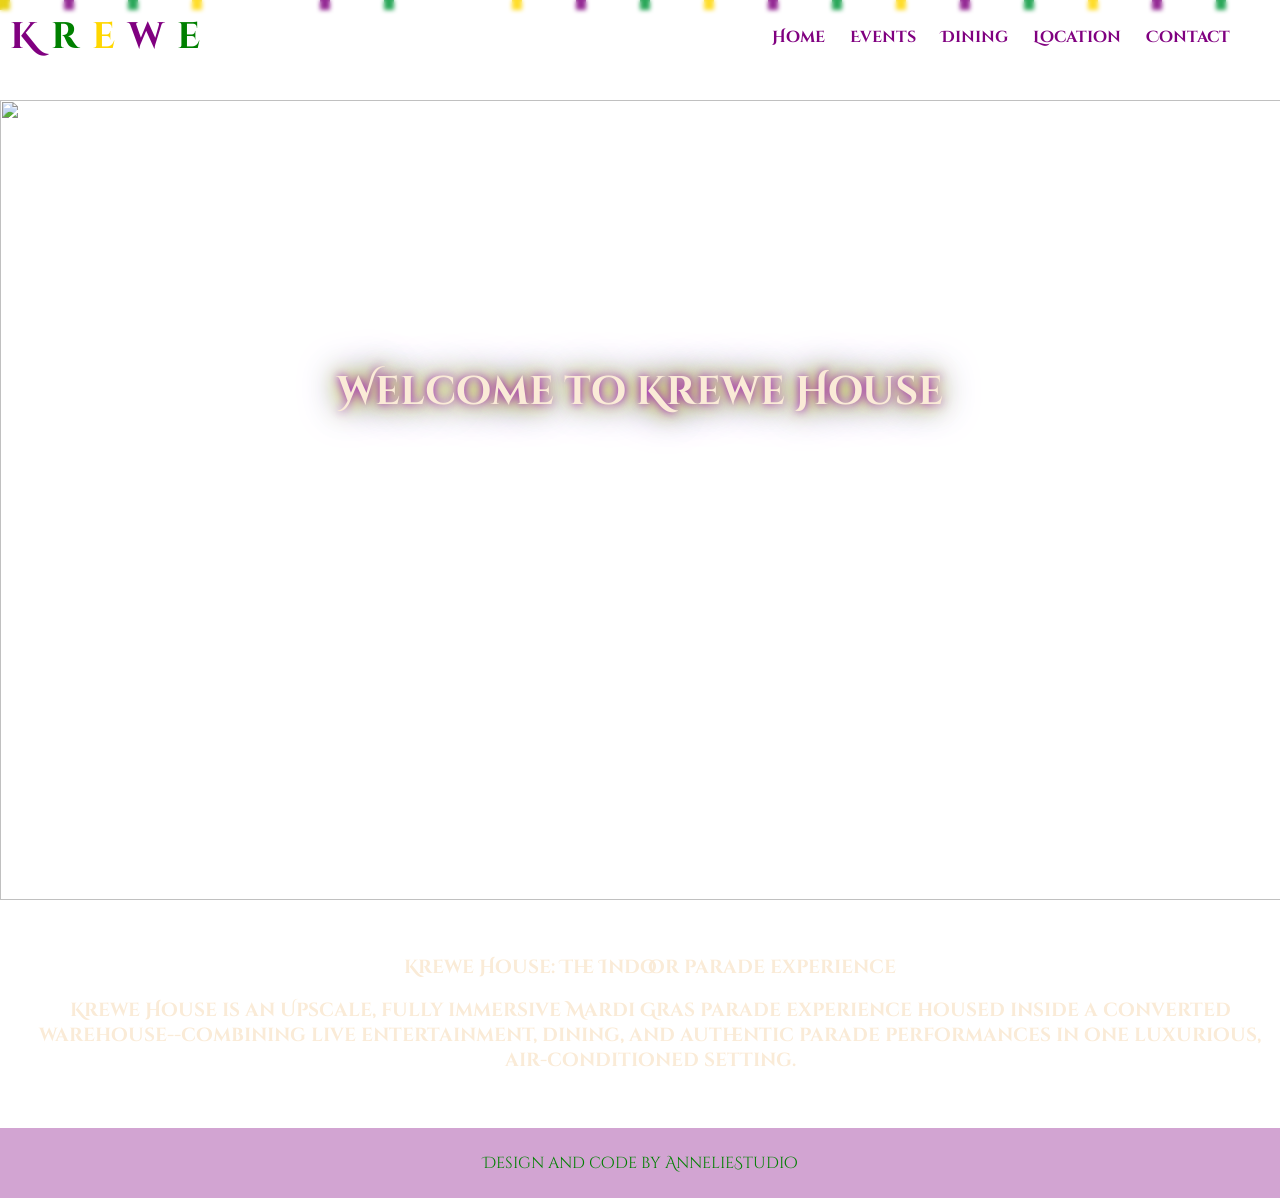
==== index.html @ 3265fd1e "Add files via upload" ====
<!DOCTYPE html>
<html lang="en">
  <head>
    <meta charset="UTF-8" />
    <meta name="viewport" content="width=device-width, initial-scale=1.0" />
    <title>February 2026 Events | Krewe House</title>
    <link rel="stylesheet" href="styles.css" class="stylesheet" />
  </head>
  <body>
    <header>
      <nav class="navbar">
        <div class="logo">
          <a href="index.html">
            <span class="krewe">
              <span class="k">K</span>
              <span class="r">r</span>
              <span class="e1">e</span>
              <span class="w">w</span>
              <span class="e2">e</span>
            </span>
            <span class="house"> House</span>
          </a>
        </div>

        <!-- Hamburger icon -->
        <div class="menu-toggle" id="menu-toggle">
          <div class="bar"></div>
          <div class="bar"></div>
          <div class="bar"></div>
        </div>

        <!-- Navigation links -->
        <ul class="nav-links" id="nav-links">
          <li><a href="index.html">Home</a></li>
          <li><a href="events.html">Events</a></li>
          <li><a href="dining.html">Dining</a></li>
          <li><a href="location.html">Location</a></li>
          <li><a href="contact.html">Contact</a></li>
        </ul>
      </nav>
    </header>

    <!-- 🎭 Banner section -->
    <section class="banner">
      <img src="images/banner.PNG" />
      <div class="banner-text">
        <h2 class="glow-text">Welcome to Krewe House</h2>
        <p></p>
      </div>
    </section>
    <br>
  </br>
    <main>
      <div class="brick">
        <h3>
      Krewe House:  The Indoor parade experience
      <p>Krewe House is an Upscale, fully immersive Mardi Gras parade experience housed inside a converted warehouse--combining live entertainment, dining, and authentic parade performances in one luxurious, air-conditioned setting.</p>
        </h3>
        
      </div>
     
      <br>

    </br>
     
    </main>
    <div class="footer">
      <p>Design and code by AnnelieStudio</p>
    </div>

    <!-- Inline JavaScript -->
    <script>
      const menuToggle = document.getElementById("menu-toggle");
      const navLinks = document.getElementById("nav-links");
      menuToggle.addEventListener("click", () => {
        navLinks.classList.toggle("active");
      });
    </script>
    <div class="confetti-wrapper">
      <!-- 30 confetti pieces -->
      <div class="confetti purple"></div>
      <div class="confetti green"></div>
      <div class="confetti gold"></div>
      <div class="confetti purple"></div>
      <div class="confetti green"></div>
      <div class="confetti gold"></div>
      <div class="confetti purple"></div>
      <div class="confetti green"></div>
      <div class="confetti gold"></div>
      <div class="confetti purple"></div>
      <div class="confetti green"></div>
      <div class="confetti gold"></div>
      <div class="confetti purple"></div>
      <div class="confetti green"></div>
      <div class="confetti gold"></div>
      <div class="confetti purple"></div>
      <div class="confetti green"></div>
      <div class="confetti gold"></div>
      <div class="confetti purple"></div>
      <div class="confetti green"></div>
      <div class="confetti gold"></div>
      <div class="confetti purple"></div>
      <div class="confetti green"></div>
      <div class="confetti gold"></div>
      <div class="confetti purple"></div>
      <div class="confetti green"></div>
      <div class="confetti gold"></div>
      <div class="confetti purple"></div>
      <div class="confetti green"></div>
      <div class="confetti gold"></div>
    </div>
  </body>
</html>
---- styles.css ----
/* Import Google Fonts */
@import url("https://fonts.googleapis.com/css2?family=Cinzel+Decorative:wght@700&family=Playball&display=swap");
* {
  box-sizing: border-box;
}

html,
body {
  margin: 0;
  padding-top: px;
  width: 100%;
  overflow-x: hidden; /* prevents side scrolling */
}
/* ----- NAVBAR ----- */
header {
  position: sticky;
  z-index: 10;
}
.navbar {
  display: flex;
  justify-content: space-between;
  align-items: center;
  padding: 10px 10px;
  background-color: rgba(255, 255, 255, 0.08); /* translucent */
  backdrop-filter: blur(2px);
  position: absolute;
  width: 100%;
  top: 0;
  left: 0;
}

/* ----- LOGO ----- */
.logo {
  font-size: 2.3rem;
  font-weight: 700;
  letter-spacing: 2px;
  margin: 0;
  display: flex;
  align-items: center;
}

.logo a {
  text-decoration: none;
  color: inherit;
}

.krewe {
  font-family: "Cinzel Decorative", cursive;
}
.k {
  color: #800080;
}
.r {
  color: #008000;
}
.e1 {
  color: #ffd700;
}
.w {
  color: #800080;
}
.e2 {
  color: #008000;
}

.house {
  font-family: "Playball", cursive;
  background: linear-gradient(90deg, #ffd700);
  -webkit-background-clip: text;
  -webkit-text-fill-color: transparent;
  margin-left: 6px;
  font-weight: 400;
}

/* ----- NAV LINKS ----- */
.nav-links {
  list-style: none;
  display: flex;
  gap: 25px;
  padding-right: 40px;
}

.nav-links a {
  text-decoration: none;
  color: purple;
  font-weight: bold;
  transition: color 0.3s ease;
  font-family: "Cinzel Decorative", cursive;
}

.nav-links a:hover {
  color: #008000;
}

/* ----- HAMBURGER MENU ----- */
.menu-toggle {
  display: none;
  flex-direction: column;
  cursor: pointer;
  gap: 5px;
  z-index: 1001;
  position: relative;
}

.menu-toggle .bar {
  width: 25px;
  height: 3px;
  background-color: #008000;
  border-radius: 2px;
  transition: all 0.3s ease;
}

/* ----- BANNER SECTION ----- */
.banner {
  position: relative;
  height: 100vh;
  padding-top: 100px;
}

.banner img {
  width: 110%;
  height: 100%;
  object-fit: cover;
}

.banner-text {
  position: absolute;
  top: 50%;
  left: 50%;
  transform: translate(-50%, -50%);
  text-align: center;
  color: antiquewhite;
  text-shadow: 0 0 10px rgba(0, 0, 0, 0.8);
  font-family: "Cinzel Decorative", cursive;
  padding-top: 100px;
}

.banner-text h2 {
  font-size: 2.5rem;
  margin-bottom: 10px;
  color: antiquewhite;
  padding-bottom: 40px;
}
.banner-text p {
  font-family: "playball";
  color: antiquewhite;
  padding-top: 180px;
  font-size: 0.9rem;
}

/* ----- BODY ----- */
body {
  margin: 0;
  background-image: url(images/endymion.png);
  /* ❌ remove overflow:hidden so mobile nav can expand */
}
.glow-text {
  font-size: 3rem;
  font-weight: bold;
  color: #fff;
  text-align: center;
  text-shadow: 0 0 10px #9400d3, 0 0 20px #ffd700, 0 0 30px #32cd32,
    0 0 40px #9400d3;
  animation: mardiShimmer 2.5s infinite alternate;
}

/* animation keyframes */
@keyframes mardiShimmer {
  0% {
    text-shadow: 0 0 5px #9400d3, 0 0 10px #9400d3, 0 0 20px #9400d3;
  }
  33% {
    text-shadow: 0 0 5px #32cd32, 0 0 15px #32cd32, 0 0 25px #32cd32;
  }
  66% {
    text-shadow: 0 0 5px #ffd700, 0 0 15px #ffd700, 0 0 25px #ffd700;
  }
  100% {
    text-shadow: 0 0 5px #9400d3, 0 0 10px #9400d3, 0 0 20px #9400d3;
  }
}

/* ----- RESPONSIVE MENU ----- */
@media (max-width: 768px) {
  .menu-toggle {
    display: flex;
  }
  .banner-text {
    width: 90%;
    line-height: 1.3;
    text-align: center;
  }

  .banner-text h2 {
    font-size: 2rem;
    padding-top: 0;
  }

  .banner-text p {
    padding-top: 100px;
    font-size: 1rem;
    color: antiquewhite;
  }

  .nav-links {
    position: absolute;
    top: 70px;
    right: 0;
    background-color: rgba(255, 255, 255, 0.95);
    flex-direction: column;
    width: 100%;
    text-align: center;
    gap: 20px;
    padding: 20px 0;
    display: none;
    opacity: 0;
    transform: translateY(-20px);
    transition: all 0.4s ease;
  }

  .nav-links.active {
    display: flex;
    opacity: 1;
    transform: translateY(0);
  }
}
.brick {
  background-color: rgba(255, 255, 255, 0.285); /* translucent */
  backdrop-filter: blur(2px);
}
.brick h3 {
  font-family: "Cinzel Decorative";
  margin-left: 20px;
  justify-content: center;
  text-align: center;
  color: antiquewhite;
}

.footer {
  background: #8000805b;
  width: 100%;
  height: 70px;
  display: flex;
  justify-content: center;
  align-items: center;
  flex-direction: column;
}

.footer p {
  font-weight: 300;
  color: #008000;
  font-family: "Cinzel Decorative", cursive;
}

/* ----- CONFETTI ----- */
.confetti-wrapper {
  position: fixed;
  top: 0;
  left: 0;
  width: 100%;
  height: 100%;
  pointer-events: none;
  overflow: hidden;
}

.confetti-wrapper {
  position: fixed;
  top: 0;
  left: 0;
  width: 100%;
  height: 100%;
  pointer-events: none;
  overflow: hidden;
}

.confetti {
  position: absolute;
  width: 10px;
  height: 10px;
  opacity: 0.9;
  animation: fall 4s linear infinite;
}

.purple {
  background-color: #800080;
}
.green {
  background-color: #009639;
}
.gold {
  background-color: #ffd700;
}

@keyframes fall {
  0% {
    transform: translateY(-10px) rotate(0deg);
    opacity: 1;
  }
  100% {
    transform: translateY(110vh) rotate(720deg);
    opacity: 0.7;
  }
}

/* Randomized positions and delays */
.confetti:nth-child(1) {
  left: 5%;
  animation-delay: 0s;
}
.confetti:nth-child(2) {
  left: 10%;
  animation-delay: 1s;
}
.confetti:nth-child(3) {
  left: 15%;
  animation-delay: 2s;
}
.confetti:nth-child(4) {
  left: 25%;
  animation-delay: 0.5s;
}
.confetti:nth-child(5) {
  left: 30%;
  animation-delay: 1.5s;
}
.confetti:nth-child(6) {
  left: 40%;
  animation-delay: 2.5s;
}
.confetti:nth-child(7) {
  left: 45%;
  animation-delay: 3s;
}
.confetti:nth-child(8) {
  left: 50%;
  animation-delay: 1s;
}
.confetti:nth-child(9) {
  left: 55%;
  animation-delay: 2.2s;
}
.confetti:nth-child(10) {
  left: 60%;
  animation-delay: 3.3s;
}
.confetti:nth-child(11) {
  left: 65%;
  animation-delay: 0.7s;
}
.confetti:nth-child(12) {
  left: 70%;
  animation-delay: 2.8s;
}
.confetti:nth-child(13) {
  left: 75%;
  animation-delay: 1.2s;
}
.confetti:nth-child(14) {
  left: 80%;
  animation-delay: 0.9s;
}
.confetti:nth-child(15) {
  left: 85%;
  animation-delay: 1.8s;
}
.confetti:nth-child(16) {
  left: 90%;
  animation-delay: 3.5s;
}
.confetti:nth-child(17) {
  left: 95%;
  animation-delay: 2.5s;
}
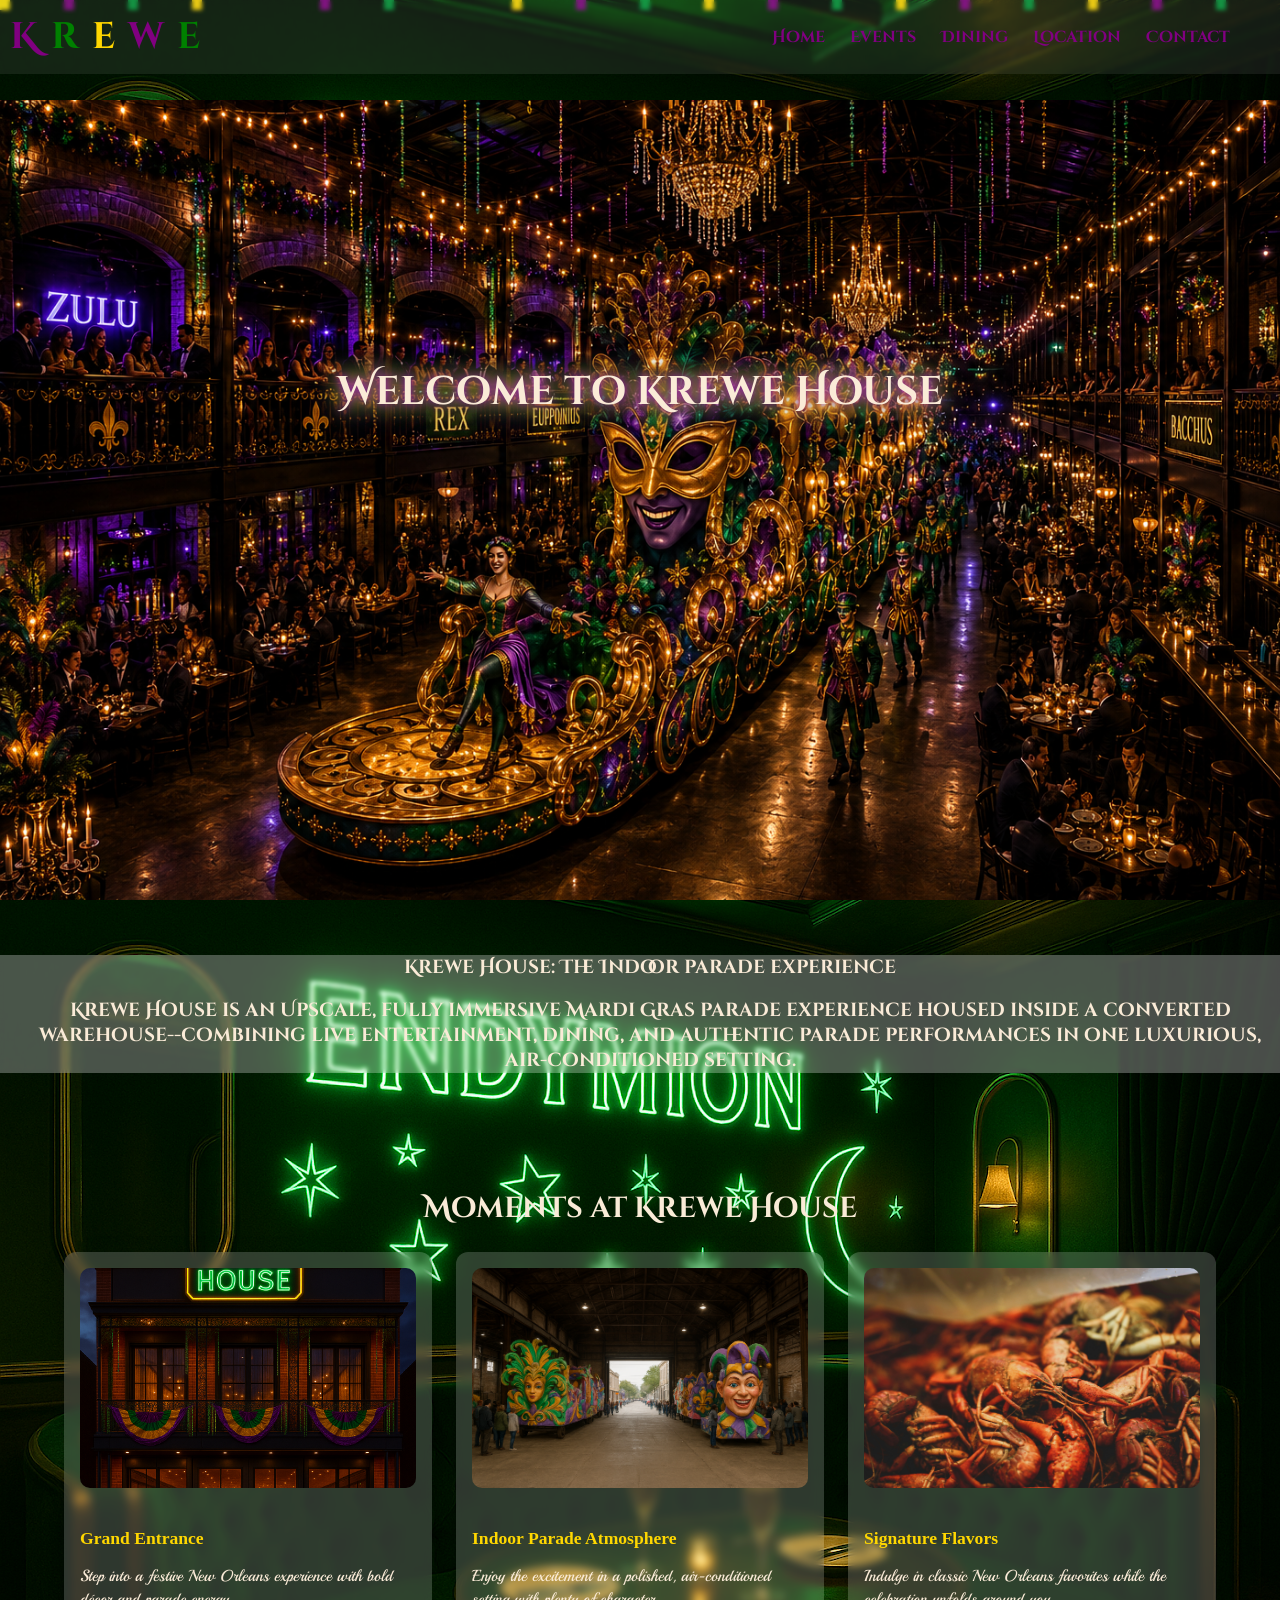
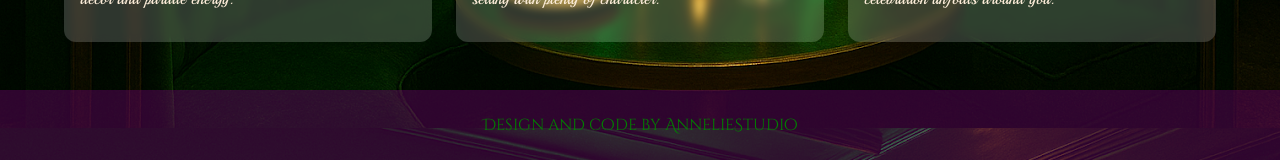
==== commit f81f5d67: "Update website pages styling" ====
--- a/index.html
+++ b/index.html
@@ -42,7 +42,7 @@
 
     <!-- 🎭 Banner section -->
     <section class="banner">
-      <img src="images/banner.PNG" />
+      <img src="images/moneymaker.PNG" />
       <div class="banner-text">
         <h2 class="glow-text">Welcome to Krewe House</h2>
         <p></p>
@@ -64,6 +64,28 @@
     </br>
      
     </main>
+
+    <section class="gallery-section">
+      <h3>Moments at Krewe House</h3>
+      <div class="gallery-grid">
+        <article class="gallery-card">
+          <img src="images/outside.png" alt="Exterior view of Krewe House" />
+          <h4>Grand Entrance</h4>
+          <p>Step into a festive New Orleans experience with bold décor and parade energy.</p>
+        </article>
+        <article class="gallery-card">
+          <img src="images/warehouse1.PNG" alt="Indoor parade venue" />
+          <h4>Indoor Parade Atmosphere</h4>
+          <p>Enjoy the excitement in a polished, air-conditioned setting with plenty of character.</p>
+        </article>
+        <article class="gallery-card">
+          <img src="images/crawfish.jpg" alt="Signature Mardi Gras food" />
+          <h4>Signature Flavors</h4>
+          <p>Indulge in classic New Orleans favorites while the celebration unfolds around you.</p>
+        </article>
+      </div>
+    </section>
+
     <div class="footer">
       <p>Design and code by AnnelieStudio</p>
     </div>
--- a/styles.css
+++ b/styles.css
@@ -236,6 +236,54 @@
   color: antiquewhite;
 }
 
+.gallery-section {
+  padding: 2rem 1.5rem 3rem;
+  max-width: 1200px;
+  margin: 0 auto;
+}
+
+.gallery-section h3 {
+  text-align: center;
+  color: antiquewhite;
+  font-family: "Cinzel Decorative", cursive;
+  margin-bottom: 1.5rem;
+  font-size: 1.8rem;
+}
+
+.gallery-grid {
+  display: grid;
+  grid-template-columns: repeat(3, minmax(220px, 1fr));
+  gap: 1.5rem;
+}
+
+.gallery-card {
+  background: rgba(255, 255, 255, 0.18);
+  backdrop-filter: blur(4px);
+  border-radius: 12px;
+  padding: 1rem;
+  box-shadow: 0 8px 24px rgba(0, 0, 0, 0.2);
+}
+
+.gallery-card img {
+  width: 100%;
+  height: 220px;
+  object-fit: cover;
+  border-radius: 10px;
+  margin-bottom: 0.8rem;
+}
+
+.gallery-card h4 {
+  color: #ffd700;
+  margin-bottom: 0.4rem;
+  font-size: 1.1rem;
+}
+
+.gallery-card p {
+  color: antiquewhite;
+  font-family: "Playball", cursive;
+  line-height: 1.4;
+}
+
 .footer {
   background: #8000805b;
   width: 100%;
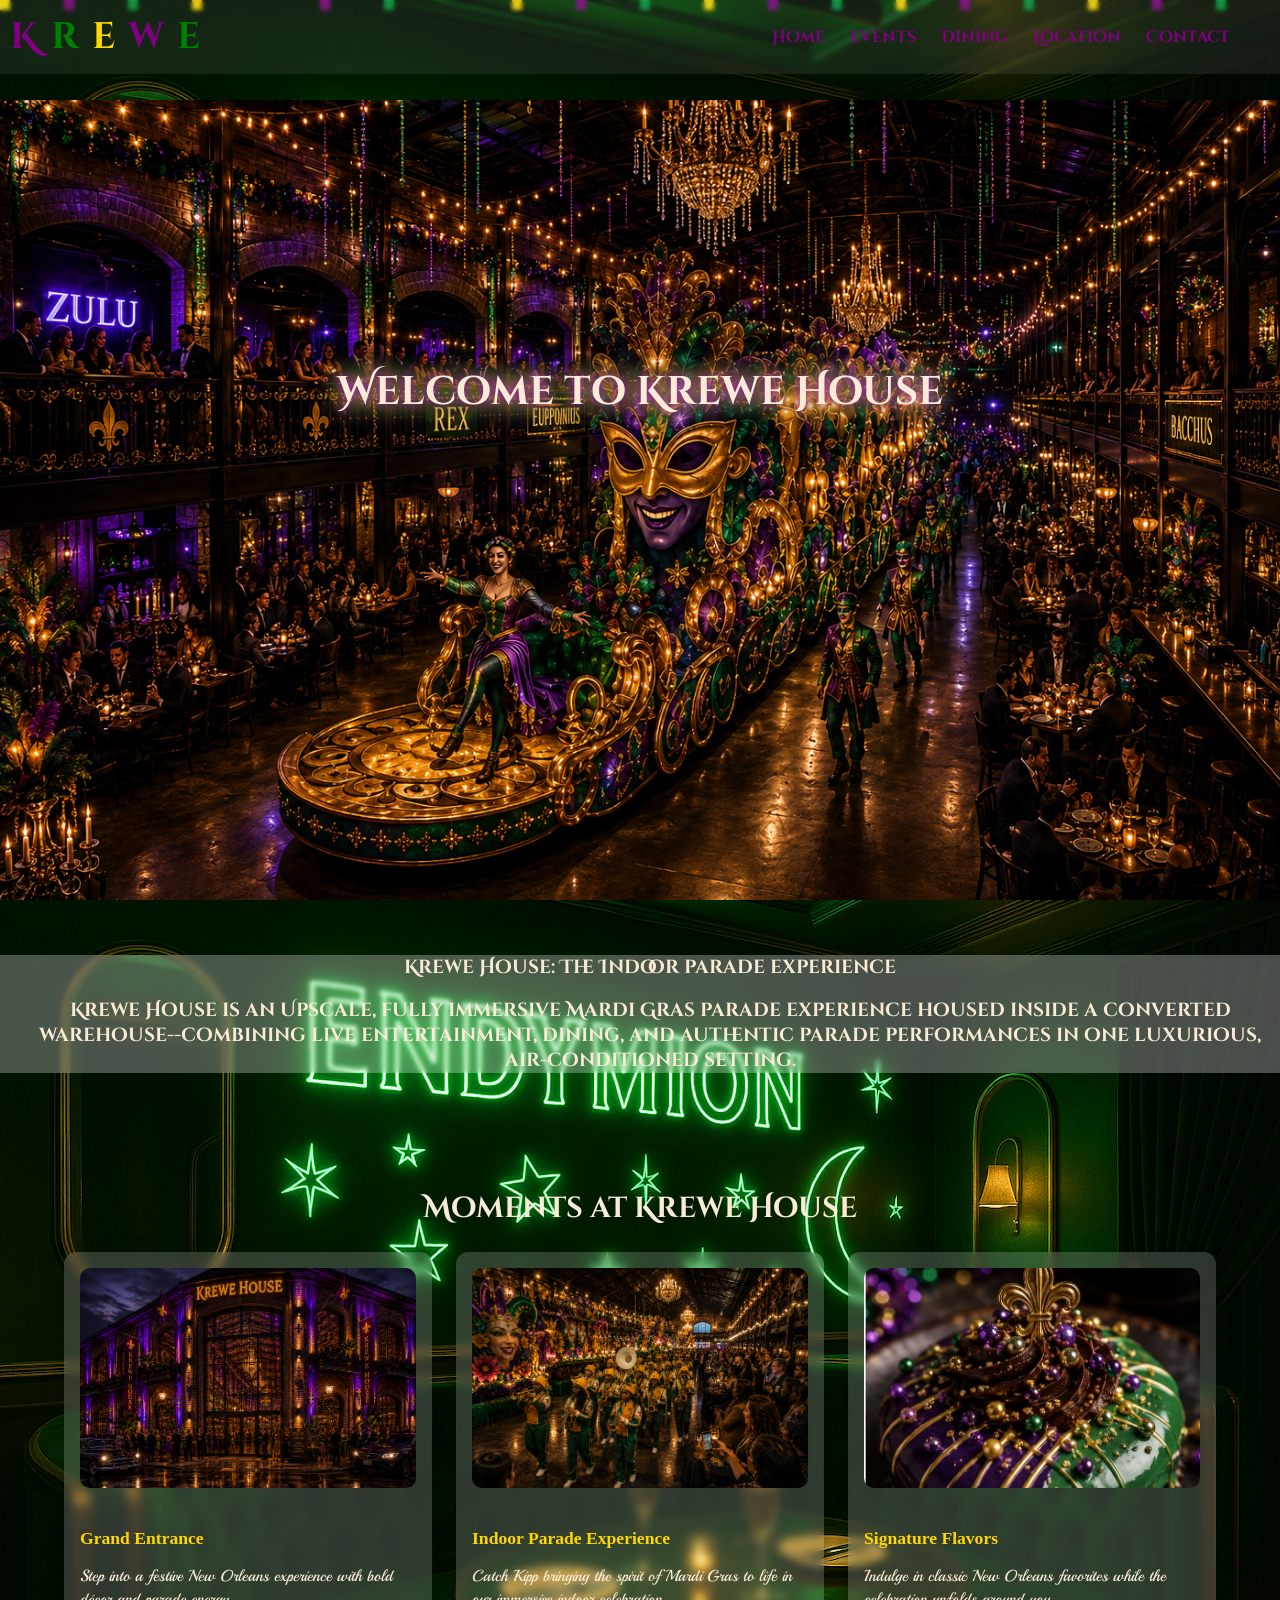
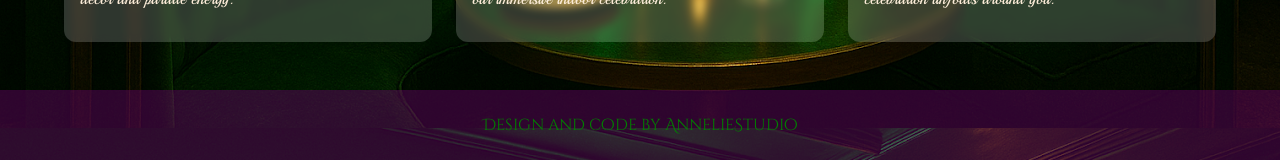
==== commit 2616af62: "Update gallery images and mobile swipe behavior" ====
--- a/index.html
+++ b/index.html
@@ -69,17 +69,17 @@
       <h3>Moments at Krewe House</h3>
       <div class="gallery-grid">
         <article class="gallery-card">
-          <img src="images/outside.png" alt="Exterior view of Krewe House" />
+          <img src="images/closeddoors.png" alt="Closed doors at Krewe House entrance" />
           <h4>Grand Entrance</h4>
           <p>Step into a festive New Orleans experience with bold décor and parade energy.</p>
         </article>
         <article class="gallery-card">
-          <img src="images/warehouse1.PNG" alt="Indoor parade venue" />
-          <h4>Indoor Parade Atmosphere</h4>
-          <p>Enjoy the excitement in a polished, air-conditioned setting with plenty of character.</p>
+          <img src="images/kipp.png" alt="Kipp at Krewe House" />
+          <h4>Indoor Parade Experience</h4>
+          <p>Catch Kipp bringing the spirit of Mardi Gras to life in our immersive indoor celebration.</p>
         </article>
         <article class="gallery-card">
-          <img src="images/crawfish.jpg" alt="Signature Mardi Gras food" />
+          <img src="images/bead_bean_mardi_gras_treat.jpg" alt="Mardi Gras treat" />
           <h4>Signature Flavors</h4>
           <p>Indulge in classic New Orleans favorites while the celebration unfolds around you.</p>
         </article>
--- a/styles.css
+++ b/styles.css
@@ -256,6 +256,31 @@
   gap: 1.5rem;
 }
 
+@media (max-width: 768px) {
+  .gallery-section {
+    padding-left: 0.75rem;
+    padding-right: 0.75rem;
+  }
+
+  .gallery-grid {
+    display: grid;
+    grid-auto-flow: column;
+    grid-auto-columns: minmax(78vw, 78vw);
+    grid-template-columns: none;
+    overflow-x: auto;
+    overscroll-behavior-x: contain;
+    scroll-snap-type: x mandatory;
+    -webkit-overflow-scrolling: touch;
+    gap: 1rem;
+    padding: 0 0.25rem 0.5rem;
+  }
+
+  .gallery-card {
+    scroll-snap-align: start;
+    margin: 0;
+  }
+}
+
 .gallery-card {
   background: rgba(255, 255, 255, 0.18);
   backdrop-filter: blur(4px);
